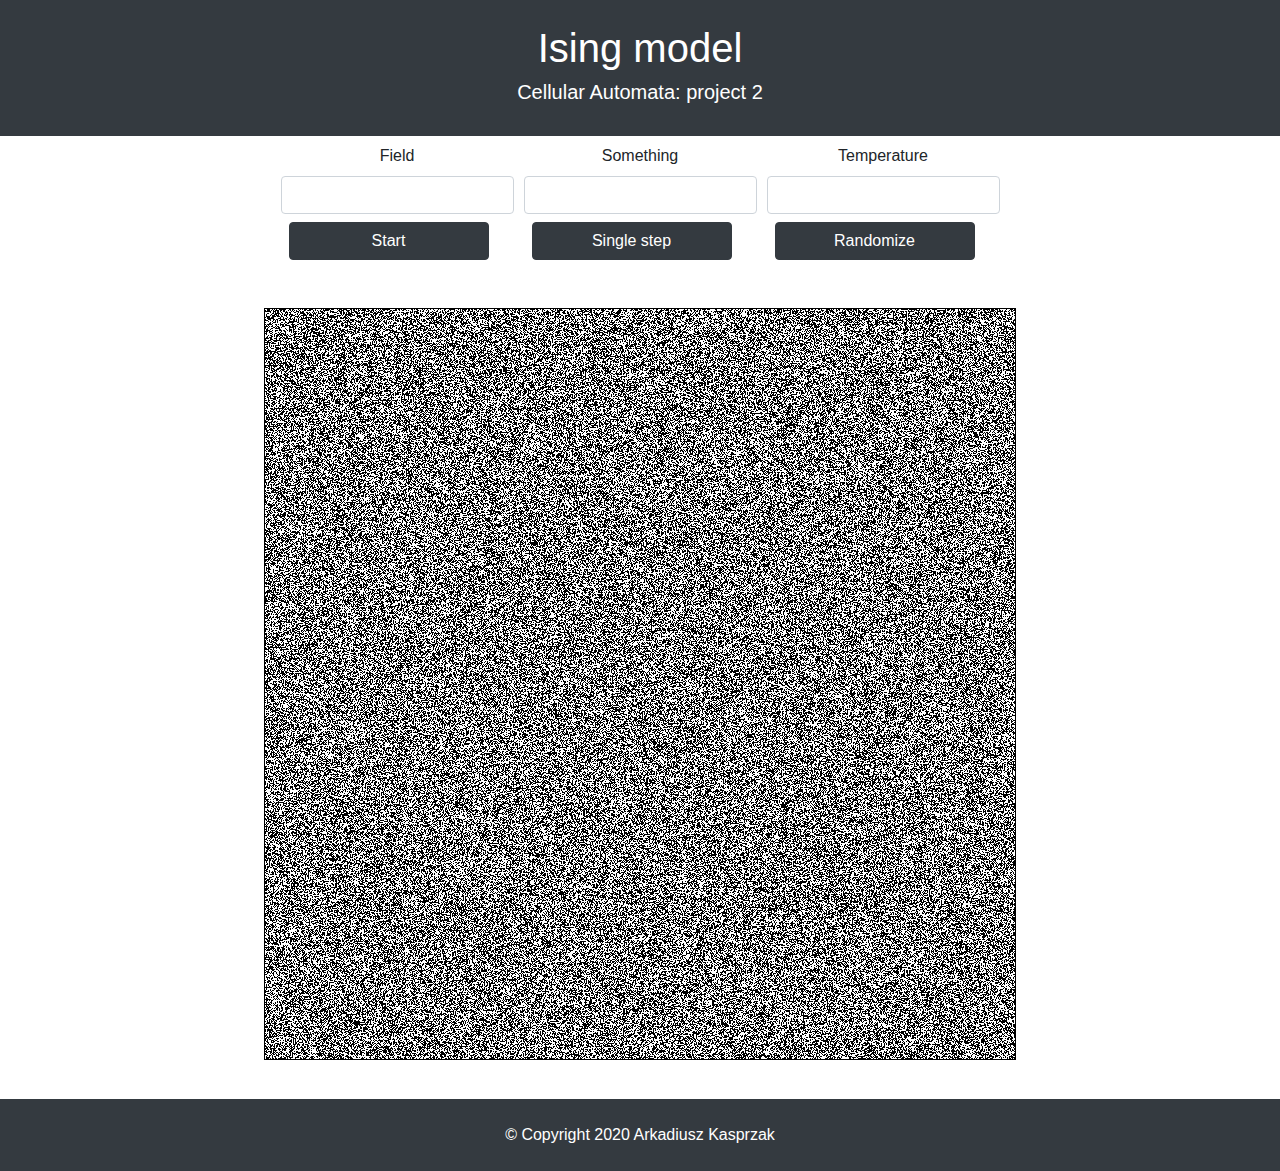
==== Project 2 - Ising/index.html @ 60507269 "Initialize second project" ====
<!DOCTYPE html>
<html>
  <head>
    <title>Cellular Automata - project 2</title>
    <meta charset="UTF-8"/>
    <script src="script.js"></script>
    <script src="resources/d3/d3.js"></script>

    <link rel="stylesheet" type="text/css" href="style.css">
    <link rel="stylesheet" type="text/css" href="resources/bootstrap/bootstrap.min.css">
  </head>
  <body class="d-flex flex-column" onload="initializeApp()">

    <header class="p-4 bg-dark text-white text-center">
      <h1>Ising model</h1>
      <h5>Cellular Automata: project 2
    </header>
    

    <div class="container-fluid" id="mainContent">


      <div class="p-2 row justify-content-center" id="settingsMenu">
        
        <form>
          <div class="form-row">

            <div class="col text-center">
              <label for="exampleFormControlInput1">Field</label>
              <input type="number" class="form-control"/>
            </div>

            <div class="col text-center">
              <label for="exampleFormControlInput1">Something</label>
              <input type="email" class="form-control"/>
            </div>

            <div class="col text-center">
              <label for="exampleFormControlInput1">Temperature</label>
              <input type="email" class="form-control"/>
            </div>

          </div>

          <div class="form-row" id="menuButtons"></div>
        </form>

      </div>

      <div class="p-2 row justify-content-center">

        <div class="p-4 col-sm col-sm-auto">
          <canvas width="750px" height="750px" id="board"></canvas>
        </div>

        <!-- <div class="col-sm" id="charts"></div> -->

      </div>

    </div>


    <footer class="py-4 bg-dark text-white">
      <div class="container text-center">&copy; Copyright 2020 Arkadiusz Kasprzak</div>
    </footer>

  </body>
</html>
---- Project 2 - Ising/style.css ----
html, body {
    margin: 0;
    height: 100%;
}

body {
    min-width: 1000px;
}

#board {
    border: 1px solid black;
}

.menuButton {
    width: 200px;
}
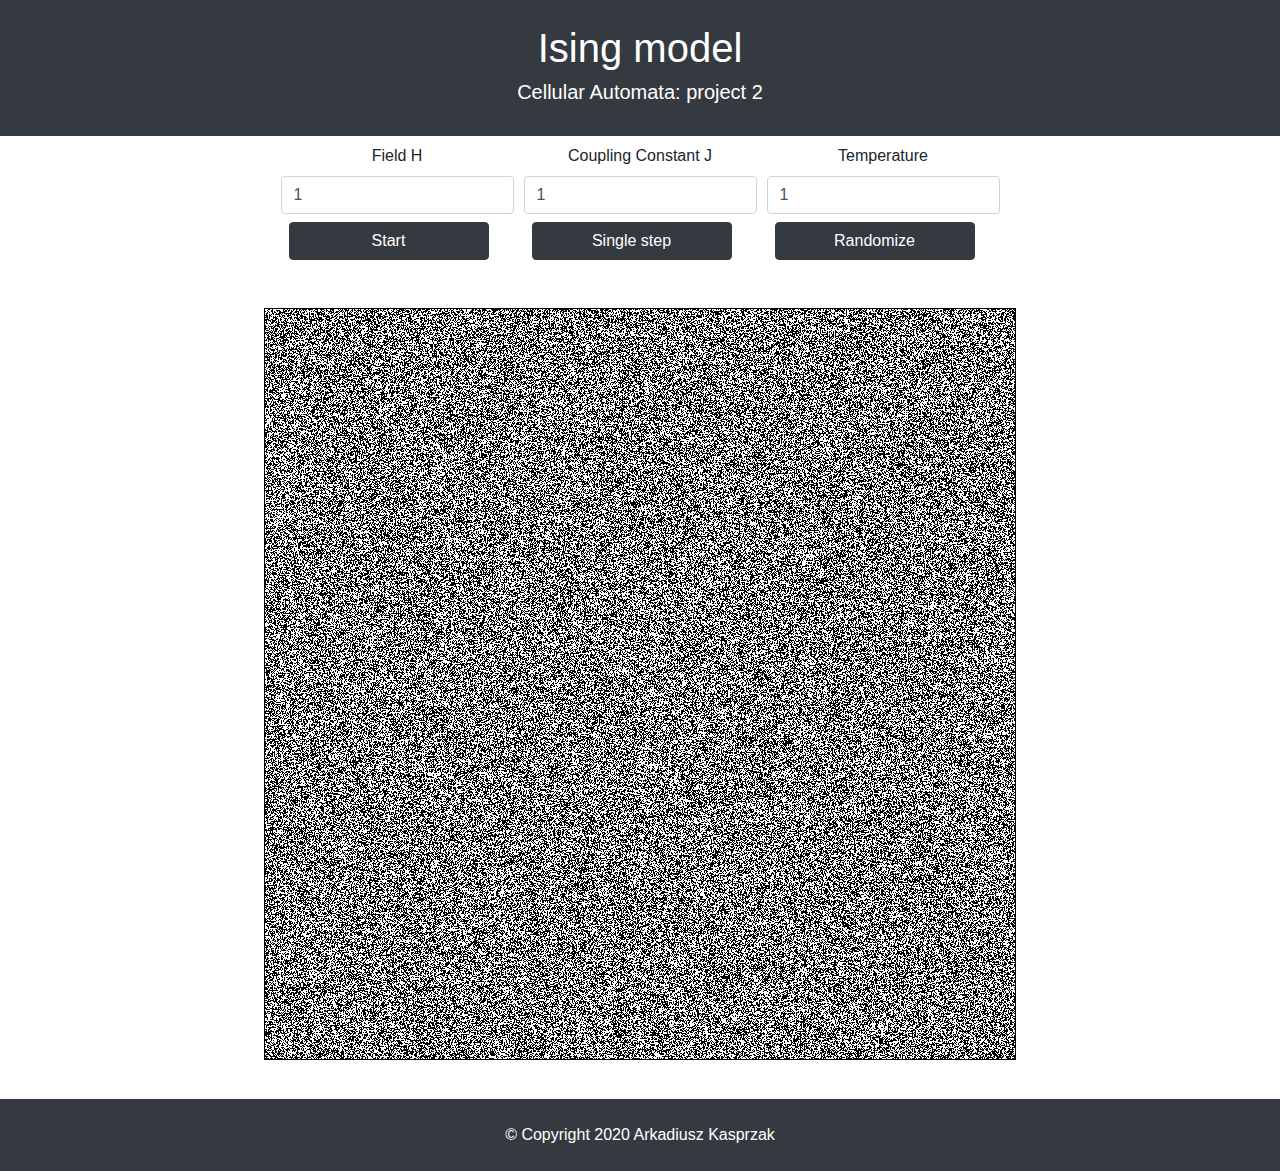
==== commit 7a83c8b9: "First almost working prototype" ====
--- a/Project 2 - Ising/index.html
+++ b/Project 2 - Ising/index.html
@@ -26,18 +26,18 @@
           <div class="form-row">
 
             <div class="col text-center">
-              <label for="exampleFormControlInput1">Field</label>
-              <input type="number" class="form-control"/>
+              <label for="fieldFormControl">Field H</label>
+              <input id="fieldFormControl" type="number" class="form-control" onchange="updateModelParameter()" value="1"/>
             </div>
 
             <div class="col text-center">
-              <label for="exampleFormControlInput1">Something</label>
-              <input type="email" class="form-control"/>
+              <label for="couplingConstantFormControl">Coupling Constant J</label>
+              <input id="couplingConstantFormControl" type="number" class="form-control" onchange="updateModelParameter()" value="1"/>
             </div>
 
             <div class="col text-center">
-              <label for="exampleFormControlInput1">Temperature</label>
-              <input type="email" class="form-control"/>
+              <label for="temperatureFormControl">Temperature</label>
+              <input id="temperatureFormControl" type="number" class="form-control" onchange="updateModelParameter()" value="1"/>
             </div>
 
           </div>
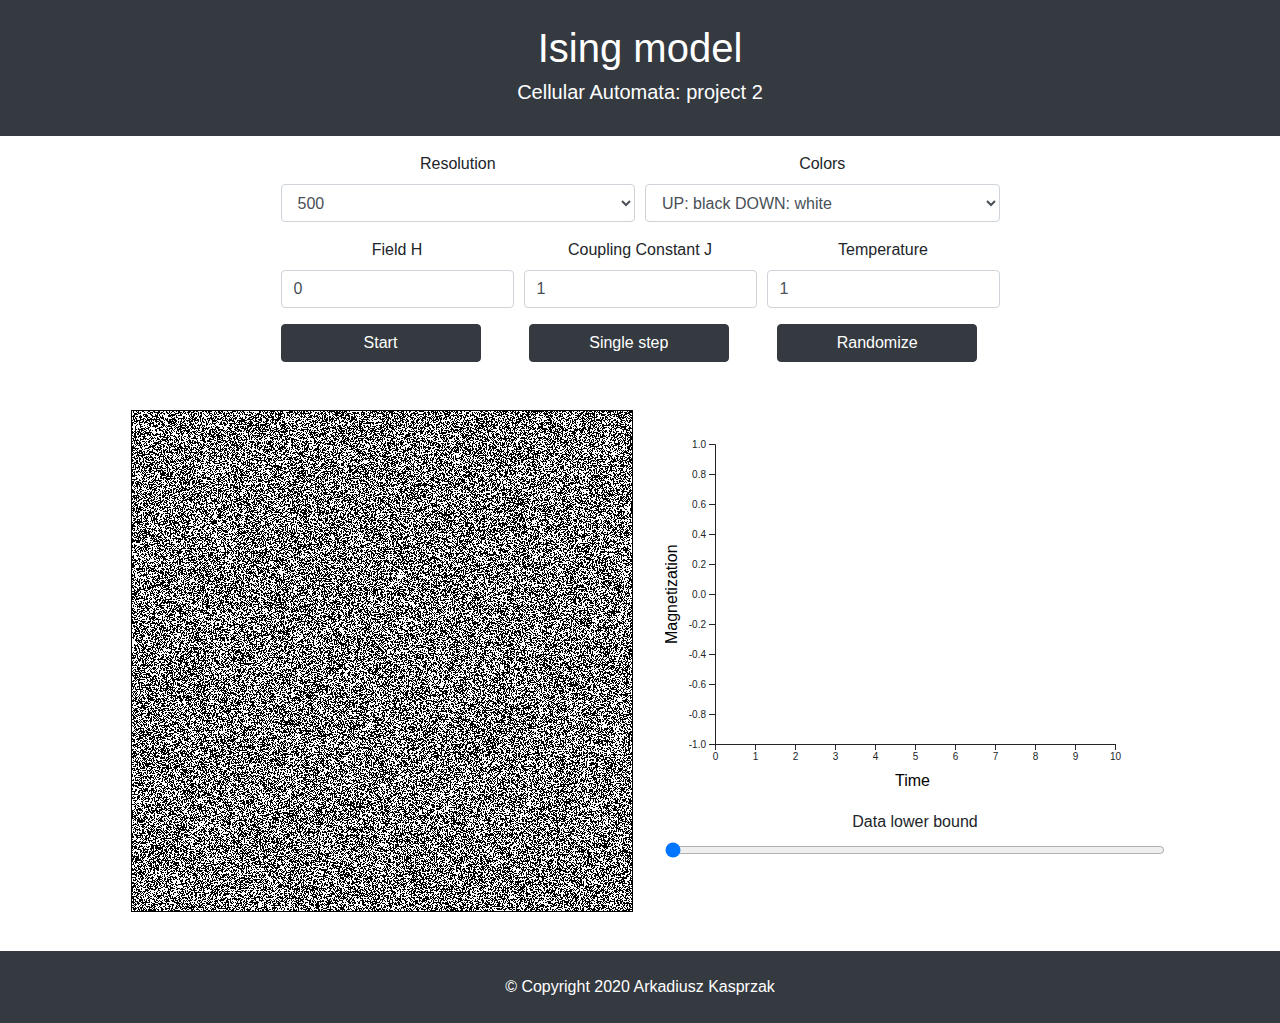
==== commit 3714e711: "Add more features to Ising model" ====
--- a/Project 2 - Ising/index.html
+++ b/Project 2 - Ising/index.html
@@ -23,21 +23,38 @@
       <div class="p-2 row justify-content-center" id="settingsMenu">
         
         <form>
-          <div class="form-row">
+
+          <div class="form-row p-2">
+            
+            <div class="col text-center">
+              <label for="resolutionSelect">Resolution</label>
+              <select id="resolutionSelect" class="form-control" onchange="updateResolution(event)">
+              </select>
+            </div>
+
+            <div class="col text-center">
+              <label for="colorsSelect">Colors</label>
+              <select id="colorsSelect" class="form-control" onchange="updateColorPair(event)">
+              </select>
+            </div>
+
+          </div>
+
+          <div class="form-row p-2">
 
             <div class="col text-center">
               <label for="fieldFormControl">Field H</label>
-              <input id="fieldFormControl" type="number" class="form-control" onchange="updateModelParameter()" value="1"/>
+              <input id="fieldFormControl" type="number" class="form-control" onchange="updateModelParameter()" value="0" step="0.01"/>
             </div>
 
             <div class="col text-center">
               <label for="couplingConstantFormControl">Coupling Constant J</label>
-              <input id="couplingConstantFormControl" type="number" class="form-control" onchange="updateModelParameter()" value="1"/>
+              <input id="couplingConstantFormControl" type="number" class="form-control" onchange="updateModelParameter()" value="1" step="1"/>
             </div>
 
             <div class="col text-center">
               <label for="temperatureFormControl">Temperature</label>
-              <input id="temperatureFormControl" type="number" class="form-control" onchange="updateModelParameter()" value="1"/>
+              <input id="temperatureFormControl" type="number" class="form-control" onchange="updateModelParameter()" value="1" step="0.1"/>
             </div>
 
           </div>
@@ -50,17 +67,24 @@
       <div class="p-2 row justify-content-center">
 
         <div class="p-4 col-sm col-sm-auto">
-          <canvas width="750px" height="750px" id="board"></canvas>
+          <canvas width="500px" height="500px" id="board"></canvas>
         </div>
 
-        <!-- <div class="col-sm" id="charts"></div> -->
+        <div class="col-sm col-sm-auto">
+          <div class="p-2 row" id="magnetizationChart"></div>
+          <div class="p-2 row justify-content-center">
+            <label for="formControlRange">Data lower bound</label>
+            <input type="range" class="form-control-range" id="lowerBoundRange" onchange="resizeMagnetizationChart(event)">
+          </div>
+        </div>
 
       </div>
+
 
     </div>
 
 
-    <footer class="py-4 bg-dark text-white">
+    <footer class="py-4 bg-dark text-white h-100">
       <div class="container text-center">&copy; Copyright 2020 Arkadiusz Kasprzak</div>
     </footer>
 
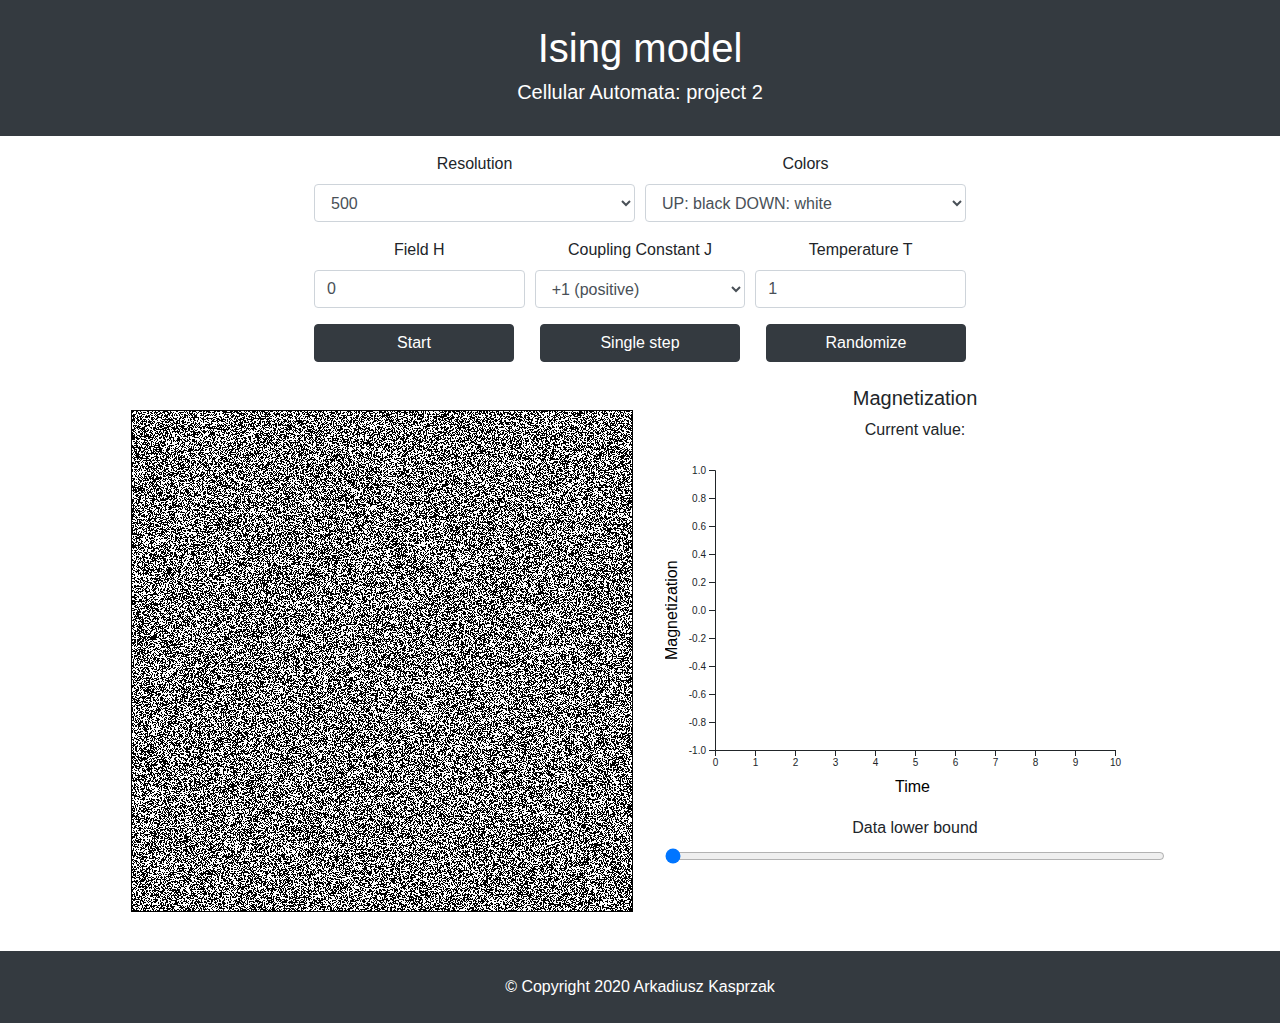
==== commit 2549f4be: "Finished Ising model" ====
--- a/Project 2 - Ising/index.html
+++ b/Project 2 - Ising/index.html
@@ -49,11 +49,14 @@
 
             <div class="col text-center">
               <label for="couplingConstantFormControl">Coupling Constant J</label>
-              <input id="couplingConstantFormControl" type="number" class="form-control" onchange="updateModelParameter()" value="1" step="1"/>
+              <select id="couplingConstantFormControl" class="form-control" onchange="updateModelParameter()">
+                <option value="1"> +1 (positive) </option>
+                <option value="-1"> -1 (negative) </option>
+              </select>
             </div>
 
             <div class="col text-center">
-              <label for="temperatureFormControl">Temperature</label>
+              <label for="temperatureFormControl">Temperature T</label>
               <input id="temperatureFormControl" type="number" class="form-control" onchange="updateModelParameter()" value="1" step="0.1"/>
             </div>
 
@@ -70,11 +73,14 @@
           <canvas width="500px" height="500px" id="board"></canvas>
         </div>
 
-        <div class="col-sm col-sm-auto">
+        <div class="col-sm col-sm-auto text-center">
+          <h5> Magnetization </h5>
+          <div> Current value: <span id="currentMagnetization"> </span> </div>
           <div class="p-2 row" id="magnetizationChart"></div>
           <div class="p-2 row justify-content-center">
             <label for="formControlRange">Data lower bound</label>
-            <input type="range" class="form-control-range" id="lowerBoundRange" onchange="resizeMagnetizationChart(event)">
+            <input type="range" class="form-control-range" id="lowerBoundRange" onchange="resizeMagnetizationChart(event)" oninput="lowerBoundRangeOutput.value = lowerBoundRange.value"/>
+            <output name="lowerBoundRangeOutput" id="lowerBoundRangeOutput"></output>
           </div>
         </div>
 
